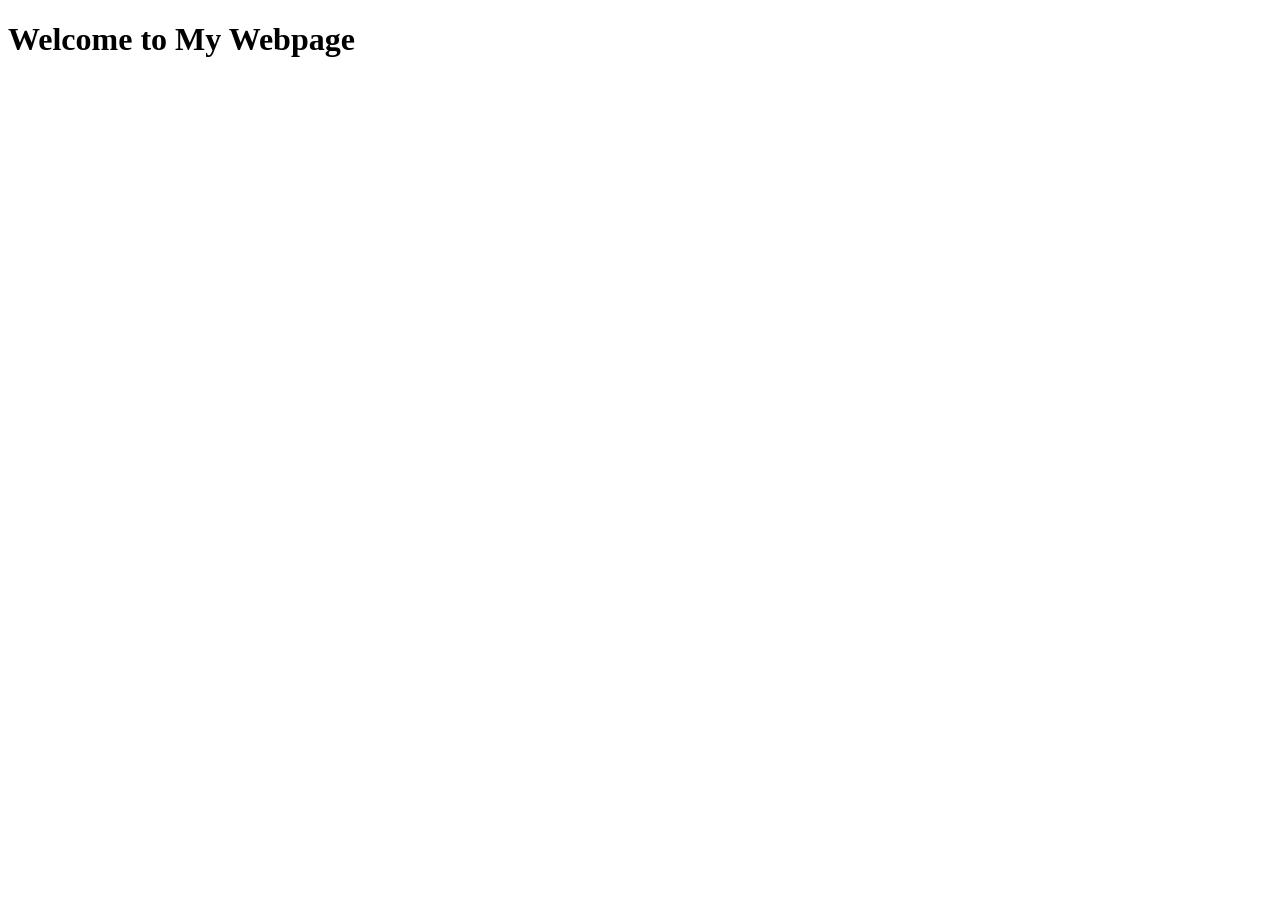
==== index.html @ fef2ef27 "Create index.html" ====
<!DOCTYPE html>
<html lang="en">
<head>
    <meta charset="UTF-8">
    <meta name="viewport" content="width=device-width, initial-scale=1.0">
    <title>Simple Page</title>
</head>
<body>

    <h1>Welcome to My Webpage</h1>

</body>
</html>
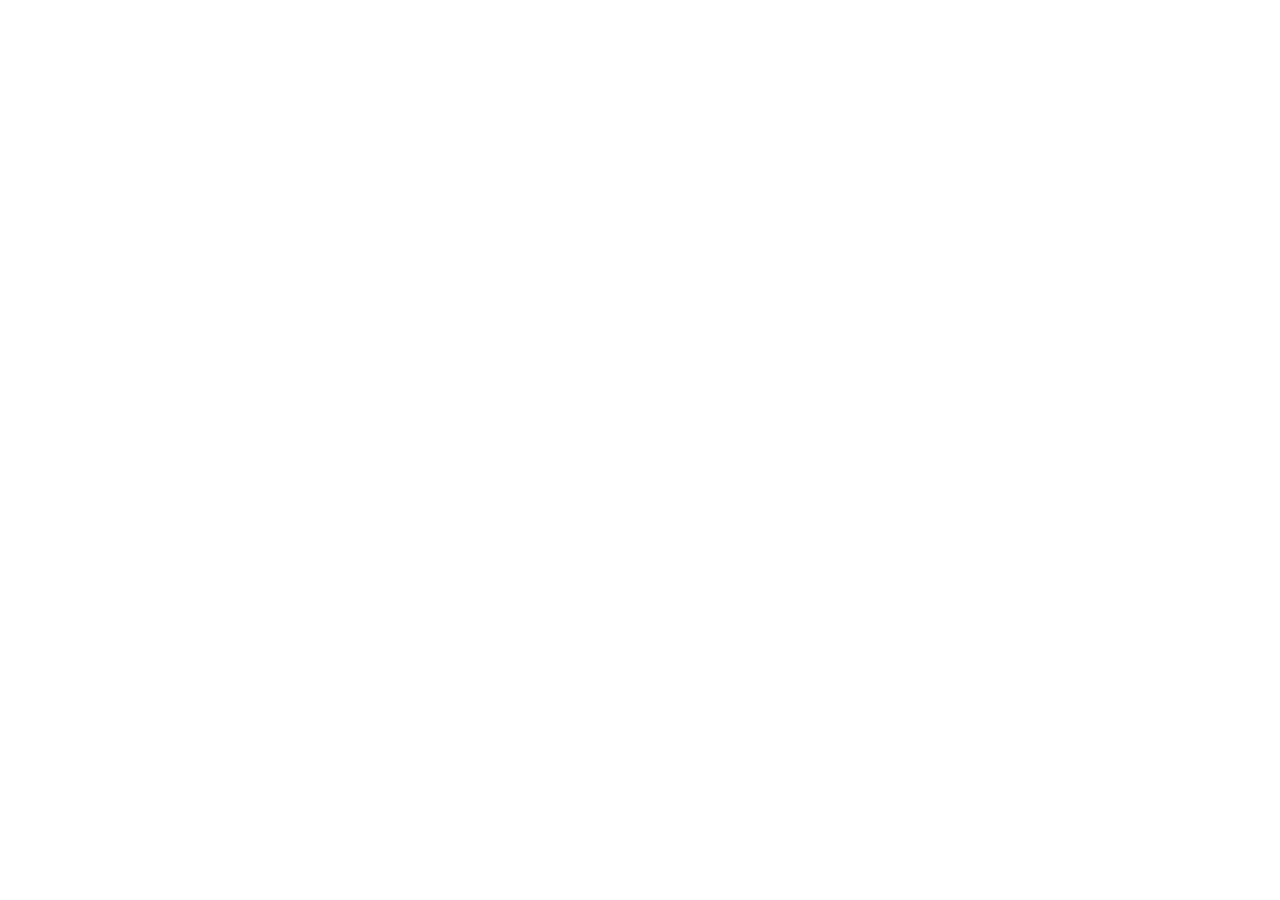
==== commit 4051af23: "Update index.html" ====
--- a/index.html
+++ b/index.html
@@ -3,11 +3,12 @@
 <head>
     <meta charset="UTF-8">
     <meta name="viewport" content="width=device-width, initial-scale=1.0">
-    <title>Simple Page</title>
+    <link rel="stylesheet" href="main.css">
+    <title>Buy one stone </title>
 </head>
-<body>
+<body id="page">
 
-    <h1>Welcome to My Webpage</h1>
-
+    
+        
 </body>
 </html>
--- a/main.css
+++ b/main.css
@@ -0,0 +1,6 @@
+.page {
+  background-image: url('IMG-20260807-WA0000.jpg');
+  background-size: cover;
+  background-position: center;
+  background-repeat: no-repeat;
+}
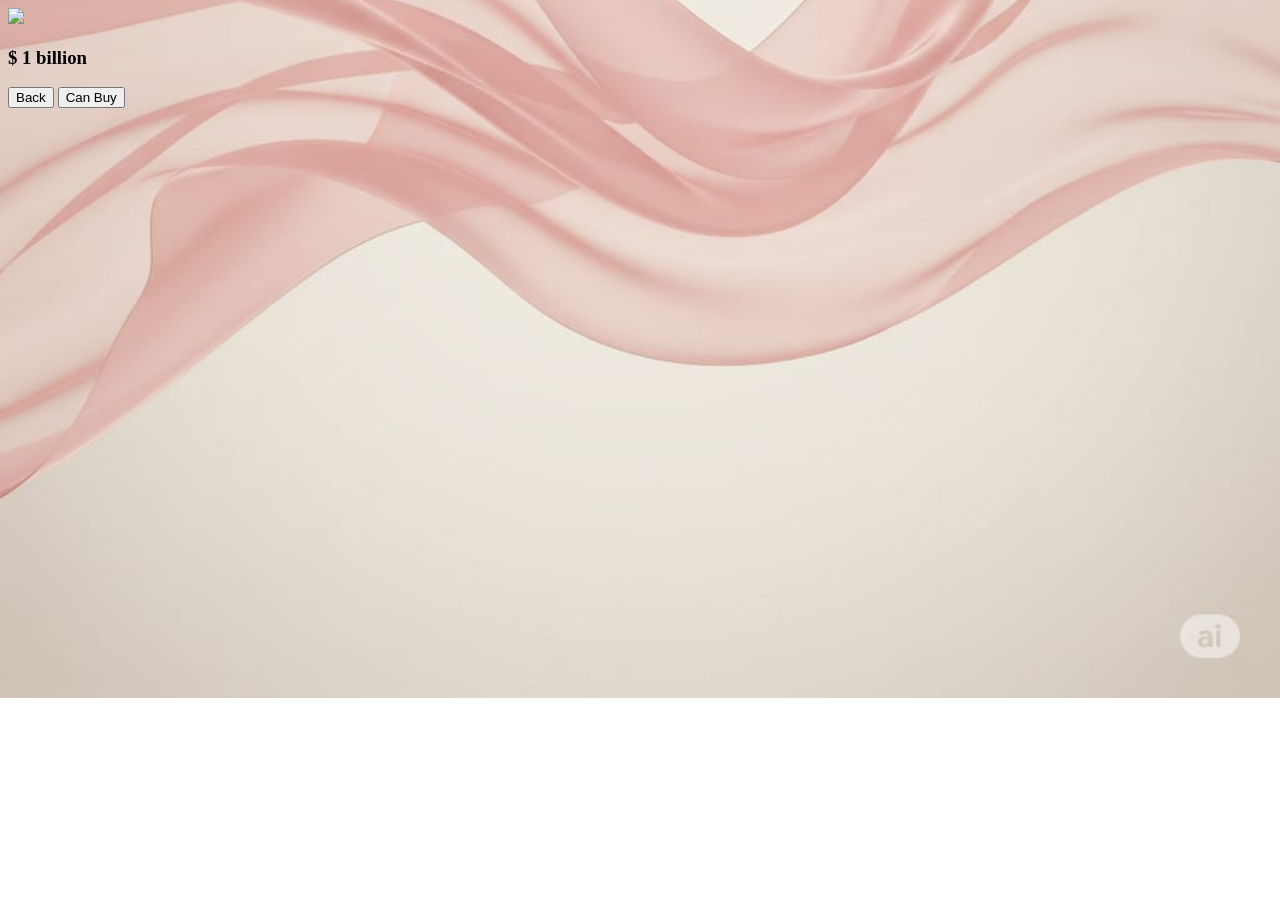
==== commit 5ac3cd9d: "Update index.html" ====
--- a/index.html
+++ b/index.html
@@ -7,8 +7,26 @@
     <title>Buy one stone </title>
 </head>
 <body id="page">
+  <div class="stone-wrapper">
+      <img src="s.png" id="top-center-img" description="1 billion dollar stone" />
+    <h3 class="stone-text"> $ 1 billion </h3>
+  </div>
+  
+  <div class="bottom-button-container">
+    <button class="btn btn-secondary" onClick="goBack();">Back</button>
+    <button class="btn btn-primary">Can Buy</button>
+  </div>
+  
+  <script> 
+  function goBack() {
+    if (document.referrer !== "") {
+      window.history.back();
+    } else {
+      window.location.href = "http://www.google.com";
+    }
+  }
+  </script>
 
-    
         
 </body>
 </html>
--- a/main.css
+++ b/main.css
@@ -1,4 +1,4 @@
-.page {
+#page {
   background-image: url('IMG-20260807-WA0000.jpg');
   background-size: cover;
   background-position: center;
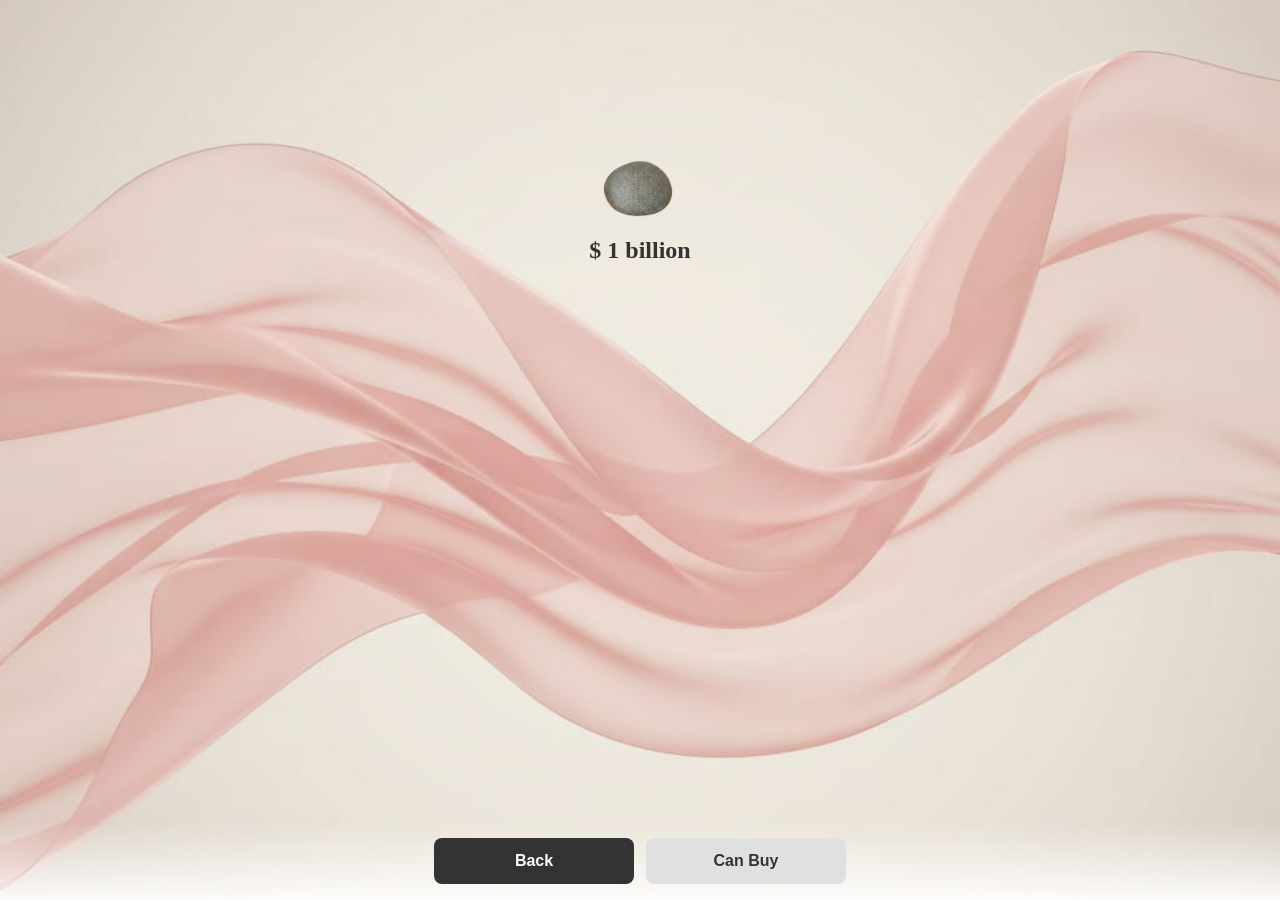
==== commit de58ada5: "Update index.html" ====
--- a/index.html
+++ b/index.html
@@ -13,8 +13,8 @@
   </div>
   
   <div class="bottom-button-container">
-    <button class="btn btn-secondary" onClick="goBack();">Back</button>
-    <button class="btn btn-primary">Can Buy</button>
+    <button class="btn btn-primary" onClick="goBack();">Back</button>
+    <button class="btn btn-secondary" onclick="window.location.href='conditions.html';">Can Buy</button>
   </div>
   
   <script> 
--- a/main.css
+++ b/main.css
@@ -1,6 +1,109 @@
 #page {
-  background-image: url('IMG-20260807-WA0000.jpg');
+  background-image: url("bg.jpg");
   background-size: cover;
   background-position: center;
   background-repeat: no-repeat;
+  min-height: 100vh;
+  margin:0;
 }
+
+#top-center-img {
+  /* Center horizontally at the top */
+  display: block;
+  margin: 0 auto;
+  
+  /* Flexible sizing for all devices */
+  width: 20%;
+  max-width: 600px; /* Limits size on large screens */
+  height: auto;     /* Maintains correct aspect ratio */
+  
+  /* Optional: Adds spacing from the very top of the page */
+  padding-top: 20px;
+  
+  mix-blend-mode: multiply;
+  
+  z-index: 1;
+}
+
+/* Container holding the stone and its label */
+.stone-wrapper {
+  position: absolute; 
+  top: 15%;          
+  left: 50%;
+  transform: translateX(-50%); 
+  
+  display: flex;
+  flex-direction: column;
+  align-items: center; /* Centers the image and text box horizontally */
+  gap: 12px;           
+  
+  width: 100%;        /* Allows the container room to center elements */
+  max-width: 400px;   /* Constrains the container size on huge displays */
+  box-sizing: border-box;
+}
+
+/* Typography settings optimized for perfect centering */
+.stone-text {
+  margin: 0;
+  width: 100%;         /* Spans the full width of the wrapper */
+  text-align: center;  /* Forces text alignment to absolute center */
+  font-size: 1.5rem;   
+  color: #333333;      
+  
+  /* Fallback layout support */
+  display: block;      
+}
+
+/* Mobile responsive sizing */
+@media (max-width: 480px) {
+  .stone-text {
+    font-size: 1.2rem; 
+    padding: 0 10px;   /* Prevents text from touching edge of screen if long */
+  }
+}
+
+
+/* Sticky container at the bottom */
+.bottom-button-container {
+  position: fixed;
+  bottom: 0;
+  left: 0;
+  width: 100%;
+  box-sizing: border-box;
+  padding: 16px;
+  
+  /* Positions the buttons side-by-side */
+  display: flex;
+  gap: 12px; /* Gap between buttons */
+  justify-content: center; /* Centers them on desktop screens */
+  
+  /* Optional: Soft background blur to make text readable */
+  background: linear-gradient(to top, rgba(255,255,255,0.9), rgba(255,255,255,0));
+  z-index: 9999; /* Keeps buttons above all images */
+}
+
+/* Individual button styling */
+.btn {
+  flex: 1; /* Forces buttons to grow equally */
+  max-width: 200px; /* Prevents buttons from becoming too wide on large screens */
+  padding: 14px 20px;
+  font-size: 16px;
+  font-weight: bold;
+  border: none;
+  border-radius: 8px;
+  cursor: pointer;
+  text-align: center;
+  transition: background 0.2s;
+}
+
+/* Button variants */
+.btn-primary {
+  background-color: #333333;
+  color: white;
+}
+
+.btn-secondary {
+  background-color: #e0e0e0;
+  color: #333333;
+}
+
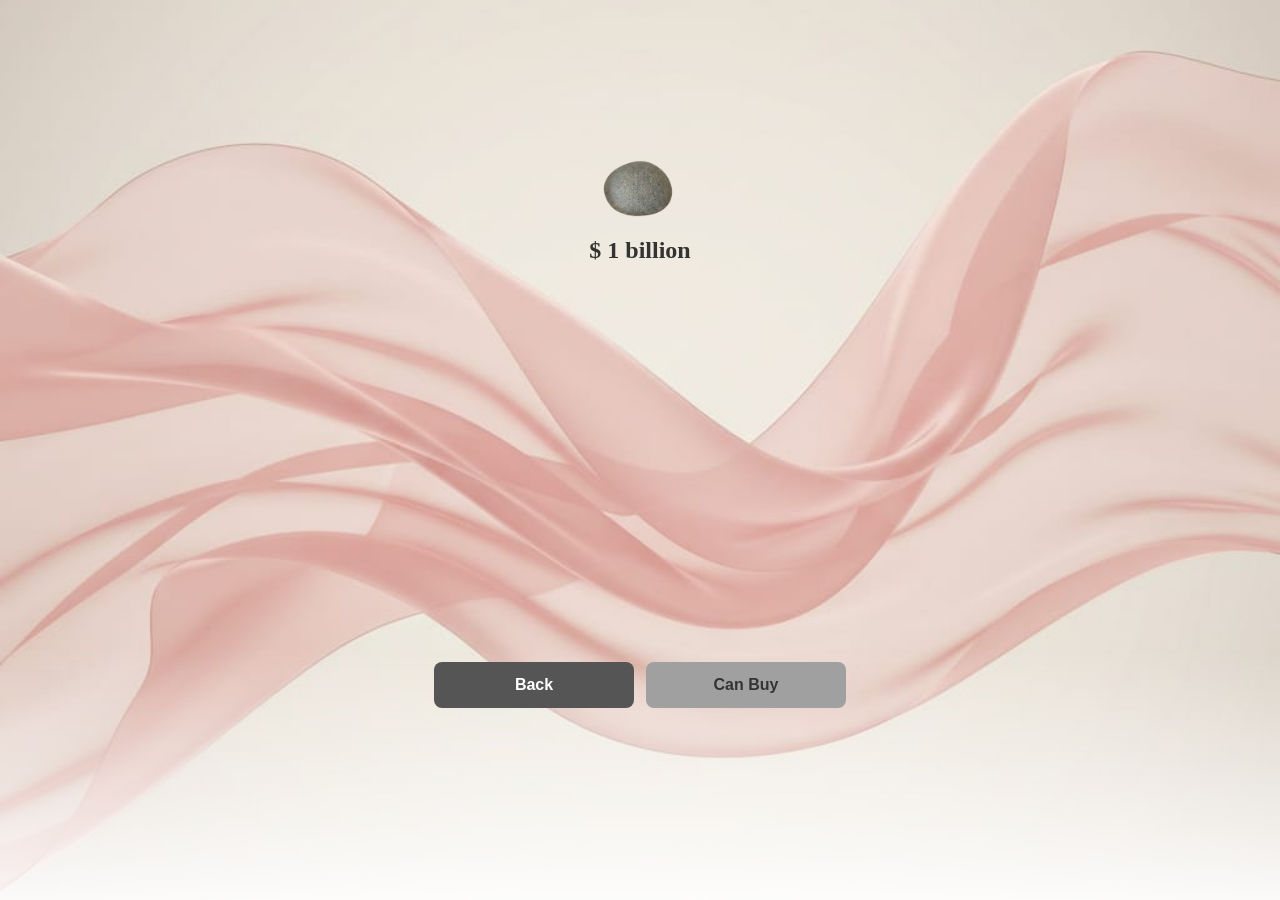
==== commit eaa1a260: "Update index.html" ====
--- a/index.html
+++ b/index.html
@@ -3,8 +3,15 @@
 <head>
     <meta charset="UTF-8">
     <meta name="viewport" content="width=device-width, initial-scale=1.0">
+    <meta name="description" content="buy one stone for one billion dollars">
+    <link rel="icon" type="image/png" href="fav/favicon-96x96.png" sizes="96x96" />
+    <link rel="icon" type="image/svg+xml" href="fav/favicon.svg" />
+    <link rel="shortcut icon" href="fav/favicon.ico" />
+    <link rel="apple-touch-icon" sizes="180x180" href="fav/apple-touch-icon.png" />
+    <link rel="manifest" href="/site.webmanifest" />
+    
     <link rel="stylesheet" href="main.css">
-    <title>Buy one stone </title>
+    <title>Just one stone - buy for 1 billion dollars</title>
 </head>
 <body id="page">
   <div class="stone-wrapper">
@@ -14,7 +21,7 @@
   
   <div class="bottom-button-container">
     <button class="btn btn-primary" onClick="goBack();">Back</button>
-    <button class="btn btn-secondary" onclick="window.location.href='conditions.html';">Can Buy</button>
+    <button class="btn btn-secondary" onclick="window.location.href='/conditions.html';">Can Buy</button>
   </div>
   
   <script> 
--- a/main.css
+++ b/main.css
@@ -71,6 +71,7 @@
   width: 100%;
   box-sizing: border-box;
   padding: 16px;
+  padding-bottom: 15%;
   
   /* Positions the buttons side-by-side */
   display: flex;
@@ -79,7 +80,7 @@
   
   /* Optional: Soft background blur to make text readable */
   background: linear-gradient(to top, rgba(255,255,255,0.9), rgba(255,255,255,0));
-  z-index: 9999; /* Keeps buttons above all images */
+  z-index: 999; /* Keeps buttons above all images */
 }
 
 /* Individual button styling */
@@ -98,12 +99,66 @@
 
 /* Button variants */
 .btn-primary {
-  background-color: #333333;
+  background-color: #555;
   color: white;
 }
 
 .btn-secondary {
-  background-color: #e0e0e0;
+  background-color: #a0a0a0;
   color: #333333;
 }
 
+/* Gallery Styles */
+.gallery {
+  display: flex;
+  gap: 15px;
+  flex-wrap: wrap;
+}
+.clickable-img {
+  width: 200px;
+  cursor: pointer;
+  transition: transform 0.2s;
+}
+.clickable-img:hover {
+  transform: scale(1.05);
+}
+
+/* Fullscreen Overlay Styles (All Screens) */
+.overlay {
+  display: none; /* Hidden by default */
+  position: fixed;
+  top: 0;
+  left: 0;
+  width: 100vw;
+  height: 100vh;
+  background-color: rgba(0, 0, 0, 0.9); /* Dark background overlay */
+  z-index: 9999; /* Sits on top of everything */
+  justify-content: center;
+  align-items: center;
+}
+
+/* Responsive Image inside Overlay */
+.overlay img {
+  max-width: 90%;
+  max-height: 90%;
+  object-fit: contain; /* Prevents image distortion */
+  box-shadow: 0 4px 20px rgba(0,0,0,0.5);
+}
+
+/* Close Button Layout */
+.close-btn {
+  position: absolute;
+  top: 20px;
+  right: 30px;
+  font-size: 40px;
+  color: #fff;
+  cursor: pointer;
+  user-select: none;
+}
+
+.info {
+    text-align: center;
+    max-width: 90%;
+    padding: 0px 20px;
+    font-weight: bold;
+}
